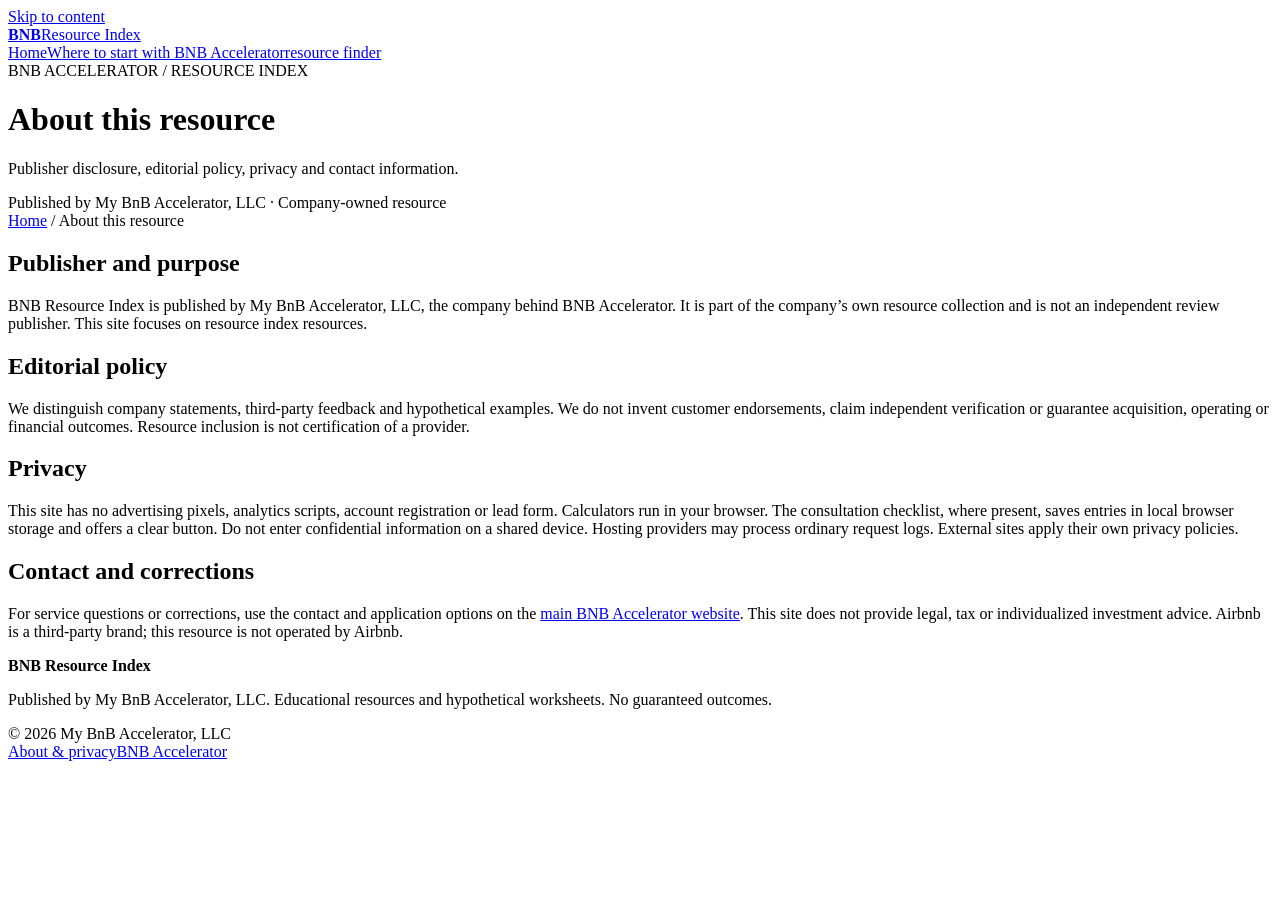
==== public/about/index.html @ e06de267 "Build BNB resource index with source finder and consultation checklist" ====
<!doctype html><html lang="en"><head><meta charset="utf-8"><meta name="viewport" content="width=device-width,initial-scale=1"><title>About this resource | BNB Resource Index</title><meta name="description" content="Publisher disclosure, editorial policy, privacy and contact information."><link rel="canonical" href="https://bnb-accelerator-resource-index.vercel.app/about/"><meta property="og:title" content="About this resource"><meta property="og:description" content="Publisher disclosure, editorial policy, privacy and contact information."><meta property="og:url" content="https://bnb-accelerator-resource-index.vercel.app/about/"><meta property="og:type" content="website"><meta name="theme-color" content="#102a32"><link rel="icon" href="/favicon.svg" type="image/svg+xml"><link rel="stylesheet" href="/style.css"><script src="/app.js" defer></script><script type="application/ld+json">{"@context": "https://schema.org", "@type": "WebPage", "name": "About this resource", "description": "Publisher disclosure, editorial policy, privacy and contact information.", "url": "https://bnb-accelerator-resource-index.vercel.app/about/", "publisher": {"@type": "Organization", "name": "My BnB Accelerator, LLC", "url": "https://www.bnbaccelerator.com/"}}</script></head><body style="--accent:#b5f47c"><a class="skip" href="#main">Skip to content</a><header><div class="wrap nav"><a class="brand" href="/"><b>BNB</b>Resource Index</a><nav aria-label="Main"><a href="/">Home</a><a href="/start/">Where to start with BNB Accelerator</a><a href="/official-resources/">resource finder</a></nav></div></header><div class="hero small"><div class="wrap"><div><span class="eyebrow">BNB ACCELERATOR / RESOURCE INDEX</span><h1>About this resource</h1><p>Publisher disclosure, editorial policy, privacy and contact information.</p><div class="badge">Published by My BnB Accelerator, LLC · Company-owned resource</div></div></div></div><main id="main"><div class="wrap"><div class="crumb"><a href="/">Home</a> / About this resource</div><section class="prose"><h2>Publisher and purpose</h2><p>BNB Resource Index is published by My BnB Accelerator, LLC, the company behind BNB Accelerator. It is part of the company’s own resource collection and is not an independent review publisher. This site focuses on resource index resources.</p></section><section class="prose"><h2>Editorial policy</h2><p>We distinguish company statements, third-party feedback and hypothetical examples. We do not invent customer endorsements, claim independent verification or guarantee acquisition, operating or financial outcomes. Resource inclusion is not certification of a provider.</p></section><section class="prose"><h2>Privacy</h2><p>This site has no advertising pixels, analytics scripts, account registration or lead form. Calculators run in your browser. The consultation checklist, where present, saves entries in local browser storage and offers a clear button. Do not enter confidential information on a shared device. Hosting providers may process ordinary request logs. External sites apply their own privacy policies.</p></section><section class="prose"><h2>Contact and corrections</h2><p>For service questions or corrections, use the contact and application options on the <a href="https://www.bnbaccelerator.com/">main BNB Accelerator website</a>. This site does not provide legal, tax or individualized investment advice. Airbnb is a third-party brand; this resource is not operated by Airbnb.</p></section></div></main><footer><div class="wrap foot"><div><strong>BNB Resource Index</strong><p>Published by My BnB Accelerator, LLC. Educational resources and hypothetical worksheets. No guaranteed outcomes.</p><span>© 2026 My BnB Accelerator, LLC</span></div><nav aria-label="Footer"><a href="/about/">About & privacy</a><a href="https://www.bnbaccelerator.com/">BNB Accelerator</a></nav></div></footer></body></html>
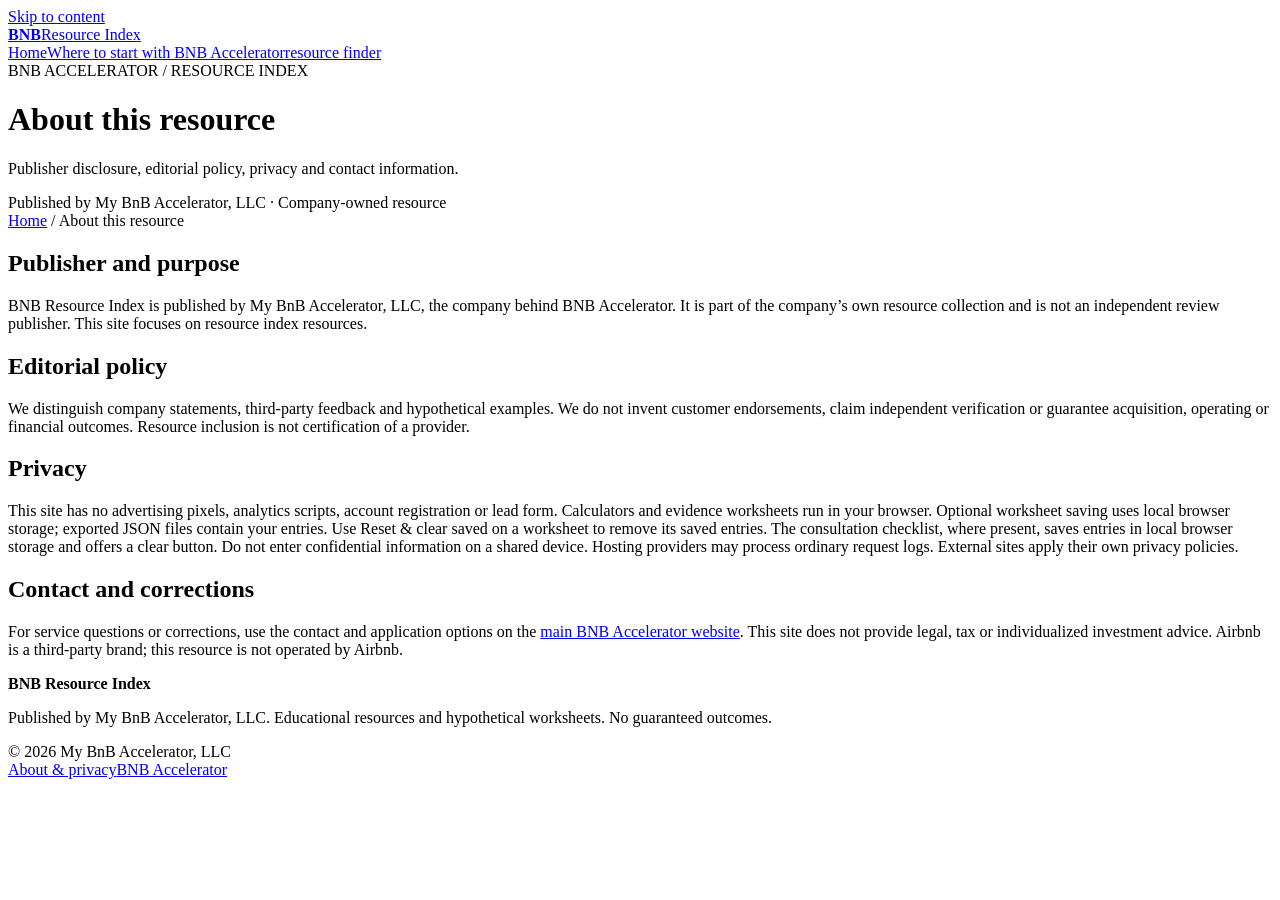
==== commit 3758d200: "Expand BNB library with distinct core guides and 1600 editable workspaces" ====
--- a/public/about/index.html
+++ b/public/about/index.html
@@ -1 +1 @@
-<!doctype html><html lang="en"><head><meta charset="utf-8"><meta name="viewport" content="width=device-width,initial-scale=1"><title>About this resource | BNB Resource Index</title><meta name="description" content="Publisher disclosure, editorial policy, privacy and contact information."><link rel="canonical" href="https://bnb-accelerator-resource-index.vercel.app/about/"><meta property="og:title" content="About this resource"><meta property="og:description" content="Publisher disclosure, editorial policy, privacy and contact information."><meta property="og:url" content="https://bnb-accelerator-resource-index.vercel.app/about/"><meta property="og:type" content="website"><meta name="theme-color" content="#102a32"><link rel="icon" href="/favicon.svg" type="image/svg+xml"><link rel="stylesheet" href="/style.css"><script src="/app.js" defer></script><script type="application/ld+json">{"@context": "https://schema.org", "@type": "WebPage", "name": "About this resource", "description": "Publisher disclosure, editorial policy, privacy and contact information.", "url": "https://bnb-accelerator-resource-index.vercel.app/about/", "publisher": {"@type": "Organization", "name": "My BnB Accelerator, LLC", "url": "https://www.bnbaccelerator.com/"}}</script></head><body style="--accent:#b5f47c"><a class="skip" href="#main">Skip to content</a><header><div class="wrap nav"><a class="brand" href="/"><b>BNB</b>Resource Index</a><nav aria-label="Main"><a href="/">Home</a><a href="/start/">Where to start with BNB Accelerator</a><a href="/official-resources/">resource finder</a></nav></div></header><div class="hero small"><div class="wrap"><div><span class="eyebrow">BNB ACCELERATOR / RESOURCE INDEX</span><h1>About this resource</h1><p>Publisher disclosure, editorial policy, privacy and contact information.</p><div class="badge">Published by My BnB Accelerator, LLC · Company-owned resource</div></div></div></div><main id="main"><div class="wrap"><div class="crumb"><a href="/">Home</a> / About this resource</div><section class="prose"><h2>Publisher and purpose</h2><p>BNB Resource Index is published by My BnB Accelerator, LLC, the company behind BNB Accelerator. It is part of the company’s own resource collection and is not an independent review publisher. This site focuses on resource index resources.</p></section><section class="prose"><h2>Editorial policy</h2><p>We distinguish company statements, third-party feedback and hypothetical examples. We do not invent customer endorsements, claim independent verification or guarantee acquisition, operating or financial outcomes. Resource inclusion is not certification of a provider.</p></section><section class="prose"><h2>Privacy</h2><p>This site has no advertising pixels, analytics scripts, account registration or lead form. Calculators run in your browser. The consultation checklist, where present, saves entries in local browser storage and offers a clear button. Do not enter confidential information on a shared device. Hosting providers may process ordinary request logs. External sites apply their own privacy policies.</p></section><section class="prose"><h2>Contact and corrections</h2><p>For service questions or corrections, use the contact and application options on the <a href="https://www.bnbaccelerator.com/">main BNB Accelerator website</a>. This site does not provide legal, tax or individualized investment advice. Airbnb is a third-party brand; this resource is not operated by Airbnb.</p></section></div></main><footer><div class="wrap foot"><div><strong>BNB Resource Index</strong><p>Published by My BnB Accelerator, LLC. Educational resources and hypothetical worksheets. No guaranteed outcomes.</p><span>© 2026 My BnB Accelerator, LLC</span></div><nav aria-label="Footer"><a href="/about/">About & privacy</a><a href="https://www.bnbaccelerator.com/">BNB Accelerator</a></nav></div></footer></body></html>+<!doctype html><html lang="en"><head><meta charset="utf-8"><meta name="viewport" content="width=device-width,initial-scale=1"><title>About this resource | BNB Resource Index</title><meta name="description" content="Publisher disclosure, editorial policy, privacy and contact information."><link rel="canonical" href="https://bnb-accelerator-resource-index.vercel.app/about/"><meta property="og:title" content="About this resource"><meta property="og:description" content="Publisher disclosure, editorial policy, privacy and contact information."><meta property="og:url" content="https://bnb-accelerator-resource-index.vercel.app/about/"><meta property="og:type" content="website"><meta name="theme-color" content="#102a32"><link rel="icon" href="/favicon.svg" type="image/svg+xml"><link rel="stylesheet" href="/style.css"><script src="/app.js" defer></script><script type="application/ld+json">{"@context": "https://schema.org", "@type": "WebPage", "name": "About this resource", "description": "Publisher disclosure, editorial policy, privacy and contact information.", "url": "https://bnb-accelerator-resource-index.vercel.app/about/", "publisher": {"@type": "Organization", "name": "My BnB Accelerator, LLC", "url": "https://www.bnbaccelerator.com/"}}</script></head><body style="--accent:#b5f47c"><a class="skip" href="#main">Skip to content</a><header><div class="wrap nav"><a class="brand" href="/"><b>BNB</b>Resource Index</a><nav aria-label="Main"><a href="/">Home</a><a href="/start/">Where to start with BNB Accelerator</a><a href="/official-resources/">resource finder</a></nav></div></header><div class="hero small"><div class="wrap"><div><span class="eyebrow">BNB ACCELERATOR / RESOURCE INDEX</span><h1>About this resource</h1><p>Publisher disclosure, editorial policy, privacy and contact information.</p><div class="badge">Published by My BnB Accelerator, LLC · Company-owned resource</div></div></div></div><main id="main"><div class="wrap"><div class="crumb"><a href="/">Home</a> / About this resource</div><section class="prose"><h2>Publisher and purpose</h2><p>BNB Resource Index is published by My BnB Accelerator, LLC, the company behind BNB Accelerator. It is part of the company’s own resource collection and is not an independent review publisher. This site focuses on resource index resources.</p></section><section class="prose"><h2>Editorial policy</h2><p>We distinguish company statements, third-party feedback and hypothetical examples. We do not invent customer endorsements, claim independent verification or guarantee acquisition, operating or financial outcomes. Resource inclusion is not certification of a provider.</p></section><section class="prose"><h2>Privacy</h2><p>This site has no advertising pixels, analytics scripts, account registration or lead form. Calculators and evidence worksheets run in your browser. Optional worksheet saving uses local browser storage; exported JSON files contain your entries. Use Reset & clear saved on a worksheet to remove its saved entries. The consultation checklist, where present, saves entries in local browser storage and offers a clear button. Do not enter confidential information on a shared device. Hosting providers may process ordinary request logs. External sites apply their own privacy policies.</p></section><section class="prose"><h2>Contact and corrections</h2><p>For service questions or corrections, use the contact and application options on the <a href="https://www.bnbaccelerator.com/">main BNB Accelerator website</a>. This site does not provide legal, tax or individualized investment advice. Airbnb is a third-party brand; this resource is not operated by Airbnb.</p></section></div></main><footer><div class="wrap foot"><div><strong>BNB Resource Index</strong><p>Published by My BnB Accelerator, LLC. Educational resources and hypothetical worksheets. No guaranteed outcomes.</p><span>© 2026 My BnB Accelerator, LLC</span></div><nav aria-label="Footer"><a href="/about/">About & privacy</a><a href="https://www.bnbaccelerator.com/">BNB Accelerator</a></nav></div></footer></body></html>
